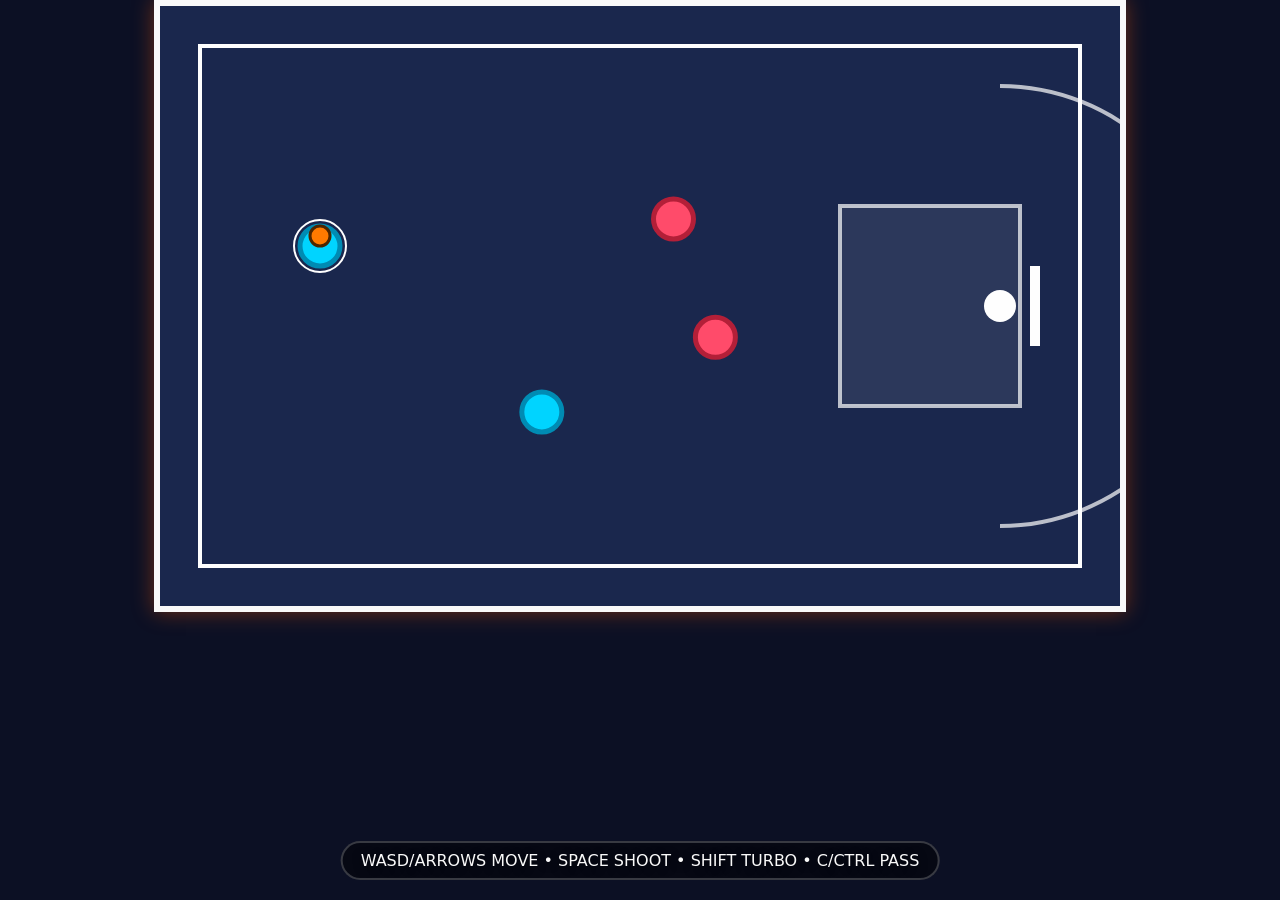
==== index.html @ f7222184 "Add arcade 2v2 half-court prototype" ====
<!DOCTYPE html>
<html lang="en">
<head>
  <meta charset="UTF-8" />
  <meta name="viewport" content="width=device-width, initial-scale=1.0" />
  <title>Half Court Heat - Arcade 2v2</title>
  <style>
    :root {
      color-scheme: dark;
    }

    body {
      margin: 0;
      background: #0c1024;
      font-family: "Trebuchet MS", system-ui, sans-serif;
      overflow: hidden;
    }

    canvas {
      display: block;
      margin: 0 auto;
      background: radial-gradient(circle at 30% 20%, #203566, #0d142e 60%, #090d1e 100%);
      border: 6px solid #f9f9f9;
      box-shadow: 0 0 20px rgba(255, 93, 0, 0.4);
    }

    .hud {
      position: absolute;
      top: 12px;
      left: 50%;
      transform: translateX(-50%);
      display: flex;
      gap: 28px;
      color: #f9f9f9;
      font-weight: 700;
      text-shadow: 0 2px 8px rgba(0, 0, 0, 0.6);
      font-size: 20px;
      letter-spacing: 1px;
    }

    .status {
      position: absolute;
      bottom: 20px;
      left: 50%;
      transform: translateX(-50%);
      color: #f9f9f9;
      font-size: 16px;
      text-shadow: 0 2px 8px rgba(0, 0, 0, 0.6);
      background: rgba(0, 0, 0, 0.45);
      padding: 8px 18px;
      border-radius: 20px;
      border: 2px solid rgba(255, 255, 255, 0.2);
    }

    .fire {
      color: #ffcc00;
      text-shadow: 0 0 12px rgba(255, 122, 0, 0.9);
    }
  </style>
</head>
<body>
  <div class="hud">
    <div id="score">HOME 0 - 0 AWAY</div>
    <div id="shot-clock">FIRST TO 21</div>
  </div>
  <div class="status" id="status">WASD/ARROWS MOVE • SPACE SHOOT • SHIFT TURBO • C/CTRL PASS</div>
  <canvas id="game" width="960" height="600"></canvas>

  <script>
    const canvas = document.getElementById("game");
    const ctx = canvas.getContext("2d");
    const scoreEl = document.getElementById("score");
    const statusEl = document.getElementById("status");

    const keys = new Set();
    const justPressed = new Set();
    let lastTime = 0;

    const court = {
      width: canvas.width,
      height: canvas.height,
      hoop: { x: canvas.width - 120, y: canvas.height / 2, radius: 16 },
      backboard: { x: canvas.width - 90, y: canvas.height / 2, height: 80, width: 10 },
      paint: { x: canvas.width - 280, y: canvas.height / 2 - 100, width: 180, height: 200 },
      threePointRadius: 220,
    };

    const audio = {
      ctx: null,
      playTone(frequency, duration = 0.15, type = "sine") {
        if (!window.AudioContext) return;
        if (!this.ctx) this.ctx = new AudioContext();
        const oscillator = this.ctx.createOscillator();
        const gain = this.ctx.createGain();
        oscillator.frequency.value = frequency;
        oscillator.type = type;
        gain.gain.value = 0.15;
        oscillator.connect(gain);
        gain.connect(this.ctx.destination);
        oscillator.start();
        gain.gain.exponentialRampToValueAtTime(0.001, this.ctx.currentTime + duration);
        oscillator.stop(this.ctx.currentTime + duration);
      },
    };

    const colors = {
      home: "#00d4ff",
      homeDark: "#008bb3",
      away: "#ff4b6a",
      awayDark: "#b31f38",
      ball: "#ff7a00",
      court: "#1a274d",
      lines: "#fefefe",
    };

    const gameState = {
      score: [0, 0],
      possession: 0,
      gameOver: false,
      message: "",
      onFire: false,
      streak: 0,
      shake: 0,
      popups: [],
      particles: [],
    };

    const ball = {
      x: canvas.width / 2 - 140,
      y: canvas.height / 2,
      z: 0,
      vx: 0,
      vy: 0,
      vz: 0,
      radius: 10,
      carrier: null,
      inShot: false,
      shotBy: null,
      shotPower: 0,
      shotTarget: null,
      missChecked: false,
    };

    const players = [
      createPlayer("You", colors.home, 160, canvas.height / 2 - 60, 0, true),
      createPlayer("Buddy", colors.home, 200, canvas.height / 2 + 80, 0),
      createPlayer("Rival 1", colors.away, canvas.width - 240, canvas.height / 2 - 80, 1),
      createPlayer("Rival 2", colors.away, canvas.width - 200, canvas.height / 2 + 60, 1),
    ];

    players[0].hasBall = true;
    ball.carrier = players[0];

    function createPlayer(name, color, x, y, team, isUser = false) {
      return {
        name,
        color,
        x,
        y,
        vx: 0,
        vy: 0,
        radius: 20,
        speed: 200,
        boost: 1,
        hasBall: false,
        team,
        isUser,
        charge: 0,
        jump: 0,
        dunking: false,
        aiCooldown: 0,
        targetSpot: { x, y },
      };
    }

    function resize() {
      const scale = Math.min(window.innerWidth / 960, window.innerHeight / 600);
      canvas.style.transform = `scale(${Math.min(1, scale)})`;
      canvas.style.transformOrigin = "top center";
    }

    window.addEventListener("resize", resize);
    resize();

    window.addEventListener("keydown", (event) => {
      const key = event.key.toLowerCase();
      keys.add(key);
      justPressed.add(key);
    });

    window.addEventListener("keyup", (event) => {
      keys.delete(event.key.toLowerCase());
    });

    function update(delta) {
      if (gameState.gameOver) return;

      handleInput(delta);
      updateAI(delta);
      updateBall(delta);
      resolveCollisions(delta);
      updateParticles(delta);
      updatePopups(delta);
    }

    function handleInput(delta) {
      const user = players[0];
      const speedBoost = keys.has("shift") ? 1.6 : 1;
      const move = { x: 0, y: 0 };

      if (keys.has("w") || keys.has("arrowup")) move.y -= 1;
      if (keys.has("s") || keys.has("arrowdown")) move.y += 1;
      if (keys.has("a") || keys.has("arrowleft")) move.x -= 1;
      if (keys.has("d") || keys.has("arrowright")) move.x += 1;

      const magnitude = Math.hypot(move.x, move.y) || 1;
      user.vx = (move.x / magnitude) * user.speed * speedBoost;
      user.vy = (move.y / magnitude) * user.speed * speedBoost;

      if (user.hasBall) {
        if (keys.has(" ")) {
          user.charge = Math.min(user.charge + delta * 0.9, 1.4);
          user.jump = Math.min(user.jump + delta * 2.2, 1);
        } else if (user.charge > 0) {
          shootBall(user, user.charge);
        }

        if (justPressed.has("c") || justPressed.has("control")) {
          passBall(user);
        }
      }

      user.x = clamp(user.x + user.vx * delta, 60, canvas.width - 120);
      user.y = clamp(user.y + user.vy * delta, 60, canvas.height - 60);
    }

    function updateAI(delta) {
      const hoop = court.hoop;
      players.forEach((player, index) => {
        if (player.isUser) return;

        player.aiCooldown = Math.max(0, player.aiCooldown - delta);

        if (player.hasBall) {
          const distToHoop = distance(player.x, player.y, hoop.x, hoop.y);
          if (distToHoop < 110 && player.aiCooldown <= 0) {
            shootBall(player, 1.1);
            player.aiCooldown = 1.2;
            return;
          }

          if (player.team === 1) {
            player.targetSpot = { x: hoop.x - 80, y: hoop.y + (index % 2 === 0 ? -80 : 80) };
          } else {
            player.targetSpot = { x: hoop.x - 200, y: hoop.y + (index % 2 === 0 ? -100 : 100) };
          }
        } else {
          if (player.team === 0) {
            player.targetSpot = { x: court.width - 340, y: court.height / 2 + (index % 2 === 0 ? -140 : 140) };
          } else {
            const carrier = ball.carrier || players[0];
            player.targetSpot = {
              x: carrier.x + (index === 2 ? -30 : 30),
              y: carrier.y + (index === 2 ? -40 : 40),
            };
          }

          if (player.team === 0 && gameState.possession === 0) {
            const carrier = ball.carrier;
            if (carrier && carrier.team === 0 && player.aiCooldown <= 0) {
              const open = isOpen(player, players.filter((p) => p.team === 1));
              const dist = distance(player.x, player.y, hoop.x, hoop.y);
              if (open && dist < 260 && Math.random() < 0.01) {
                passToAI(carrier, player);
                player.aiCooldown = 1.5;
              }
            }
          }
        }

        moveAI(player, delta);
      });

      if (gameState.possession === 1 && ball.carrier && ball.carrier.team === 1) {
        const carrier = ball.carrier;
        if (carrier.aiCooldown <= 0 && Math.random() < 0.008) {
          shootBall(carrier, 1);
          carrier.aiCooldown = 1.3;
        }
      }
    }

    function moveAI(player, delta) {
      const dx = player.targetSpot.x - player.x;
      const dy = player.targetSpot.y - player.y;
      const dist = Math.hypot(dx, dy) || 1;
      const speed = player.team === 1 ? player.speed * 0.9 : player.speed * 0.8;
      player.vx = (dx / dist) * speed;
      player.vy = (dy / dist) * speed;

      player.x = clamp(player.x + player.vx * delta, 60, canvas.width - 120);
      player.y = clamp(player.y + player.vy * delta, 60, canvas.height - 60);
    }

    function updateBall(delta) {
      if (ball.carrier) {
        ball.x = ball.carrier.x;
        ball.y = ball.carrier.y - 10;
        ball.z = 0;
        return;
      }

      ball.vz -= 1400 * delta;
      ball.x += ball.vx * delta;
      ball.y += ball.vy * delta;
      ball.z += ball.vz * delta;

      if (ball.z <= 0) {
        ball.z = 0;
        ball.vz *= -0.4;
        ball.vx *= 0.8;
        ball.vy *= 0.8;
        if (Math.abs(ball.vz) < 80) ball.vz = 0;
        if (Math.hypot(ball.vx, ball.vy) < 30) {
          ball.vx = 0;
          ball.vy = 0;
        }
      }

      if (ball.inShot && ball.z === 0 && !ball.missChecked && Math.hypot(ball.vx, ball.vy) < 35) {
        registerMiss(ball.shotBy);
        ball.missChecked = true;
      }

      if (ball.x < 60 || ball.x > canvas.width - 80) ball.vx *= -0.8;
      if (ball.y < 60 || ball.y > canvas.height - 60) ball.vy *= -0.8;
    }

    function resolveCollisions(delta) {
      if (ball.carrier) return;
      const hoop = court.hoop;

      const board = court.backboard;
      if (
        ball.x > board.x - 6 &&
        ball.x < board.x + board.width + 6 &&
        ball.y > board.y - board.height / 2 &&
        ball.y < board.y + board.height / 2 &&
        ball.z > 30
      ) {
        ball.vx *= -0.7;
        ball.vy += (ball.y - board.y) * 2;
      }

      if (ball.z < 12 && distance(ball.x, ball.y, hoop.x, hoop.y) < hoop.radius + 4 && ball.vz < 0) {
        registerScore(ball.shotBy);
      }

      players.forEach((player) => {
        if (ball.carrier || player.hasBall || ball.z > 18) return;
        if (distance(player.x, player.y, ball.x, ball.y) < player.radius + ball.radius + 4) {
          takePossession(player);
        }
      });

      players.forEach((player) => {
        if (!ball.carrier || ball.carrier.team === player.team) return;
        if (distance(player.x, player.y, ball.carrier.x, ball.carrier.y) < player.radius + 10) {
          if (Math.random() < 0.005) {
            stealBall(player);
          }
        }
      });
    }

    function shootBall(shooter, power) {
      if (!shooter.hasBall) return;

      const hoop = court.hoop;
      const dist = distance(shooter.x, shooter.y, hoop.x, hoop.y);
      const angle = Math.atan2(hoop.y - shooter.y, hoop.x - shooter.x);
      const baseSpeed = 520 + power * 220 + dist * 0.3;
      const accuracy = gameState.onFire && shooter.isUser ? 1 : clamp(1.05 - dist / 280 + power * 0.35, 0.2, 0.95);
      const isMake = Math.random() < accuracy;
      const spread = (1 - accuracy) * 0.45;
      const targetOffset = isMake ? 0 : (Math.random() - 0.5) * spread * 180;

      ball.carrier = null;
      shooter.hasBall = false;
      shooter.charge = 0;
      shooter.jump = 0;
      ball.inShot = true;
      ball.shotBy = shooter;
      ball.shotPower = power;
      ball.missChecked = false;

      ball.vx = Math.cos(angle) * baseSpeed + targetOffset;
      ball.vy = Math.sin(angle) * baseSpeed + (Math.random() - 0.5) * 30;
      ball.vz = 520 + power * 320;

      audio.playTone(520, 0.08, "triangle");

      if (dist < 90 && power > 1) {
        triggerDunk(shooter);
      }
    }

    function triggerDunk(shooter) {
      shooter.dunking = true;
      gameState.shake = 0.4;
      audio.playTone(120, 0.2, "sawtooth");
      setTimeout(() => {
        shooter.dunking = false;
      }, 300);
    }

    function passBall(passer) {
      const teammate = players.find((player) => player.team === passer.team && player !== passer);
      if (!teammate) return;
      passToAI(passer, teammate);
      audio.playTone(420, 0.05, "square");
    }

    function passToAI(passer, receiver) {
      ball.carrier = null;
      passer.hasBall = false;
      ball.shotBy = passer;
      const angle = Math.atan2(receiver.y - passer.y, receiver.x - passer.x);
      ball.x = passer.x;
      ball.y = passer.y;
      ball.vx = Math.cos(angle) * 460;
      ball.vy = Math.sin(angle) * 460;
      ball.vz = 120;
      ball.inShot = false;
      ball.missChecked = false;
      receiver.aiCooldown = 0.6;
    }

    function takePossession(player) {
      ball.carrier = player;
      player.hasBall = true;
      gameState.possession = player.team;
      ball.vx = 0;
      ball.vy = 0;
      ball.vz = 0;
      ball.inShot = false;
      ball.missChecked = false;
    }

    function stealBall(player) {
      if (!ball.carrier) return;
      ball.carrier.hasBall = false;
      ball.carrier = player;
      player.hasBall = true;
      gameState.possession = player.team;
      audio.playTone(260, 0.08, "square");
    }

    function registerScore(shooter) {
      if (!ball.inShot) return;
      ball.inShot = false;

      const hoop = court.hoop;
      const dist = distance(ball.x, ball.y, hoop.x, hoop.y);
      const isThree = dist > court.threePointRadius - 30;
      const points = isThree ? 3 : 2;
      const team = shooter ? shooter.team : 0;

      gameState.score[team] += points;
      gameState.popups.push({
        x: hoop.x - 30,
        y: hoop.y - 140,
        text: `+${points}`,
        life: 1.1,
        color: team === 0 ? colors.home : colors.away,
      });

      if (shooter && shooter.isUser) {
        gameState.streak += 1;
        if (gameState.streak >= 3) {
          gameState.onFire = true;
          statusEl.innerHTML = "🔥 ON FIRE! Guaranteed buckets.";
        }
      } else if (shooter && shooter.team === 0) {
        resetFire();
      }

      audio.playTone(680, 0.12, "triangle");
      audio.playTone(920, 0.08, "sine");

      if (gameState.score[team] >= 21) {
        endGame(team);
      }

      resetPossession(team === 0 ? 1 : 0);
    }

    function registerMiss(shooter) {
      if (shooter && shooter.isUser) {
        resetFire();
        statusEl.textContent = "Cold streak! Get hot again.";
      }
    }

    function resetFire() {
      gameState.streak = 0;
      gameState.onFire = false;
    }

    function resetPossession(team) {
      players.forEach((player) => {
        player.hasBall = false;
      });
      const owner = players.find((player) => player.team === team && !player.isUser) || players.find((player) => player.team === team);
      owner.hasBall = true;
      ball.carrier = owner;
      ball.inShot = false;
      ball.x = owner.x;
      ball.y = owner.y;
      ball.z = 0;
      gameState.possession = team;
      gameState.streak = team === 0 ? gameState.streak : 0;
      if (team === 1) {
        gameState.onFire = false;
        statusEl.textContent = "DEFEND THE RIM!";
      }
    }

    function endGame(team) {
      gameState.gameOver = true;
      gameState.message = team === 0 ? "HOME WINS!" : "AWAY WINS!";
      statusEl.innerHTML = `${gameState.message} Refresh to run it back.`;
    }

    function updateParticles(delta) {
      if (gameState.onFire && players[0].hasBall) {
        const player = players[0];
        gameState.particles.push({
          x: player.x - 10 + Math.random() * 20,
          y: player.y - 10 + Math.random() * 20,
          vx: (Math.random() - 0.5) * 40,
          vy: -40 - Math.random() * 60,
          life: 0.6,
        });
      }

      gameState.particles = gameState.particles.filter((particle) => {
        particle.life -= delta;
        particle.x += particle.vx * delta;
        particle.y += particle.vy * delta;
        return particle.life > 0;
      });
    }

    function updatePopups(delta) {
      gameState.popups = gameState.popups.filter((popup) => {
        popup.life -= delta;
        popup.y -= delta * 40;
        return popup.life > 0;
      });
    }

    function draw() {
      ctx.save();
      if (gameState.shake > 0) {
        const shakeStrength = gameState.shake * 12;
        ctx.translate((Math.random() - 0.5) * shakeStrength, (Math.random() - 0.5) * shakeStrength);
        gameState.shake = Math.max(0, gameState.shake - 0.02);
      }

      drawCourt();
      drawParticles();
      drawPlayers();
      drawBall();
      drawPopups();

      if (gameState.onFire) {
        ctx.fillStyle = "rgba(255, 139, 0, 0.15)";
        ctx.fillRect(0, 0, canvas.width, canvas.height);
      }

      ctx.restore();
      updateHUD();
    }

    function drawCourt() {
      ctx.fillStyle = colors.court;
      ctx.fillRect(0, 0, canvas.width, canvas.height);

      ctx.strokeStyle = colors.lines;
      ctx.lineWidth = 4;
      ctx.strokeRect(40, 40, canvas.width - 80, canvas.height - 80);

      ctx.strokeStyle = "rgba(255,255,255,0.7)";
      ctx.beginPath();
      ctx.arc(court.hoop.x, court.hoop.y, court.threePointRadius, Math.PI / 2, (Math.PI * 3) / 2, true);
      ctx.stroke();

      ctx.fillStyle = "rgba(255,255,255,0.08)";
      ctx.fillRect(court.paint.x, court.paint.y, court.paint.width, court.paint.height);

      ctx.strokeStyle = "rgba(255,255,255,0.7)";
      ctx.strokeRect(court.paint.x, court.paint.y, court.paint.width, court.paint.height);

      ctx.fillStyle = "#fefefe";
      ctx.beginPath();
      ctx.arc(court.hoop.x, court.hoop.y, court.hoop.radius, 0, Math.PI * 2);
      ctx.fill();

      ctx.fillStyle = "#fefefe";
      ctx.fillRect(court.backboard.x, court.backboard.y - court.backboard.height / 2, court.backboard.width, court.backboard.height);
    }

    function drawPlayers() {
      players.forEach((player) => {
        ctx.save();
        ctx.translate(player.x, player.y - player.jump * 12);

        ctx.fillStyle = player.team === 0 ? colors.home : colors.away;
        ctx.strokeStyle = player.team === 0 ? colors.homeDark : colors.awayDark;
        ctx.lineWidth = 5;
        ctx.beginPath();
        ctx.arc(0, 0, player.radius, 0, Math.PI * 2);
        ctx.fill();
        ctx.stroke();

        if (player.hasBall) {
          ctx.strokeStyle = "#fff";
          ctx.lineWidth = 2;
          ctx.beginPath();
          ctx.arc(0, 0, player.radius + 6, 0, Math.PI * 2);
          ctx.stroke();
        }

        if (player.isUser && gameState.onFire) {
          ctx.shadowColor = "rgba(255,140,0,0.8)";
          ctx.shadowBlur = 20;
          ctx.fillStyle = "rgba(255,140,0,0.2)";
          ctx.beginPath();
          ctx.arc(0, 0, player.radius + 10, 0, Math.PI * 2);
          ctx.fill();
        }

        ctx.restore();
      });
    }

    function drawBall() {
      ctx.save();
      ctx.translate(ball.x, ball.y - ball.z * 0.08);
      ctx.fillStyle = colors.ball;
      ctx.strokeStyle = "#4d2600";
      ctx.lineWidth = 3;
      ctx.beginPath();
      ctx.arc(0, 0, ball.radius, 0, Math.PI * 2);
      ctx.fill();
      ctx.stroke();
      ctx.restore();
    }

    function drawParticles() {
      gameState.particles.forEach((particle) => {
        ctx.fillStyle = `rgba(255, ${160 + Math.random() * 70}, 0, ${particle.life})`;
        ctx.beginPath();
        ctx.arc(particle.x, particle.y, 6 * particle.life, 0, Math.PI * 2);
        ctx.fill();
      });
    }

    function drawPopups() {
      gameState.popups.forEach((popup) => {
        ctx.fillStyle = popup.color;
        ctx.font = "bold 28px Trebuchet MS";
        ctx.fillText(popup.text, popup.x, popup.y);
      });
    }

    function updateHUD() {
      scoreEl.textContent = `HOME ${gameState.score[0]} - ${gameState.score[1]} AWAY`;
    }

    function distance(x1, y1, x2, y2) {
      return Math.hypot(x2 - x1, y2 - y1);
    }

    function clamp(value, min, max) {
      return Math.min(max, Math.max(min, value));
    }

    function isOpen(player, defenders) {
      return defenders.every((defender) => distance(player.x, player.y, defender.x, defender.y) > 80);
    }

    function loop(timestamp) {
      const delta = Math.min(0.033, (timestamp - lastTime) / 1000 || 0);
      lastTime = timestamp;
      update(delta);
      draw();
      justPressed.clear();
      requestAnimationFrame(loop);
    }

    requestAnimationFrame(loop);
  </script>
</body>
</html>
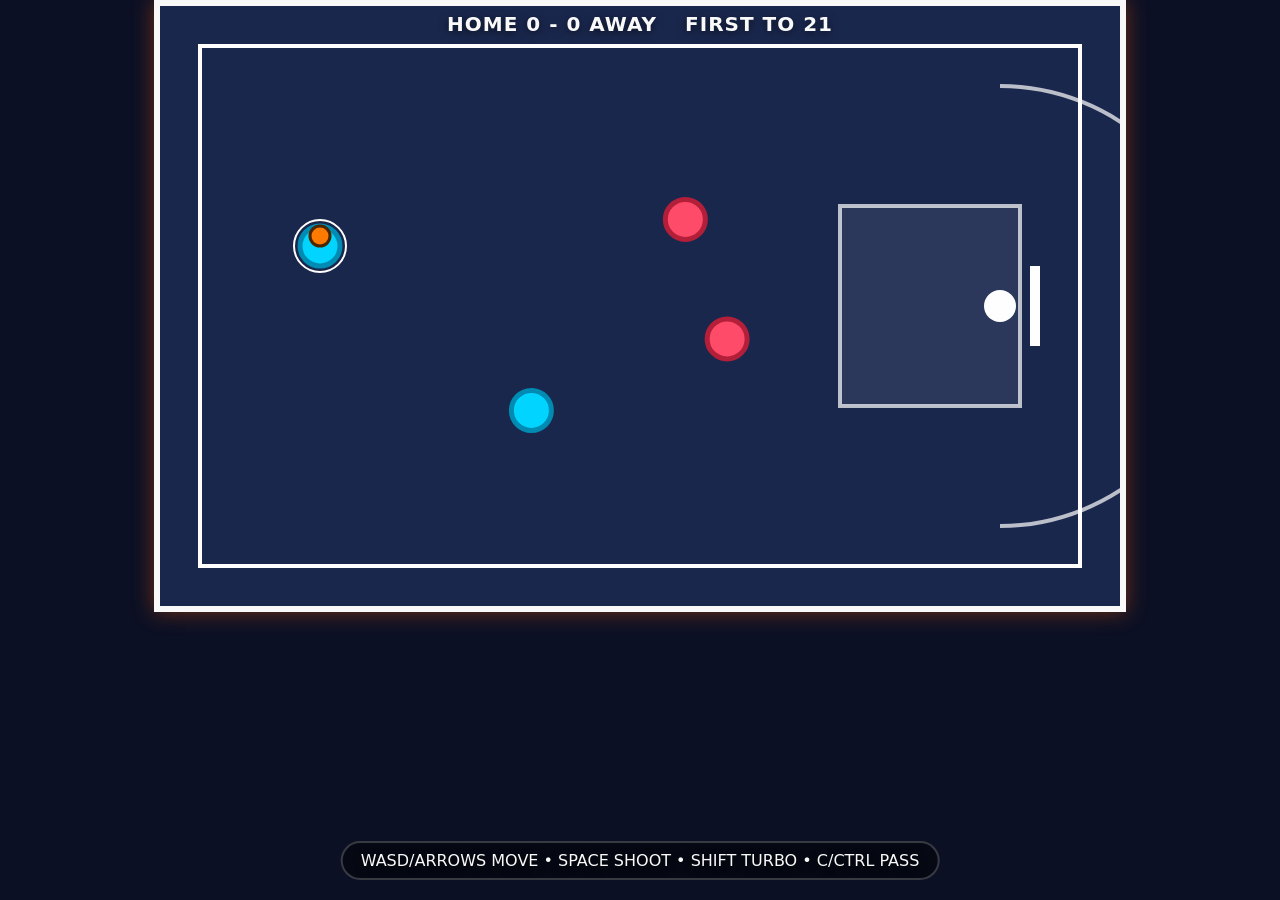
==== commit 63fa7fa3: "Fix canvas visibility scaling" ====
--- a/index.html
+++ b/index.html
@@ -19,6 +19,9 @@
     canvas {
       display: block;
       margin: 0 auto;
+      width: min(960px, 100vw);
+      height: auto;
+      max-height: 100vh;
       background: radial-gradient(circle at 30% 20%, #203566, #0d142e 60%, #090d1e 100%);
       border: 6px solid #f9f9f9;
       box-shadow: 0 0 20px rgba(255, 93, 0, 0.4);
@@ -173,15 +176,6 @@
       };
     }
 
-    function resize() {
-      const scale = Math.min(window.innerWidth / 960, window.innerHeight / 600);
-      canvas.style.transform = `scale(${Math.min(1, scale)})`;
-      canvas.style.transformOrigin = "top center";
-    }
-
-    window.addEventListener("resize", resize);
-    resize();
-
     window.addEventListener("keydown", (event) => {
       const key = event.key.toLowerCase();
       keys.add(key);
